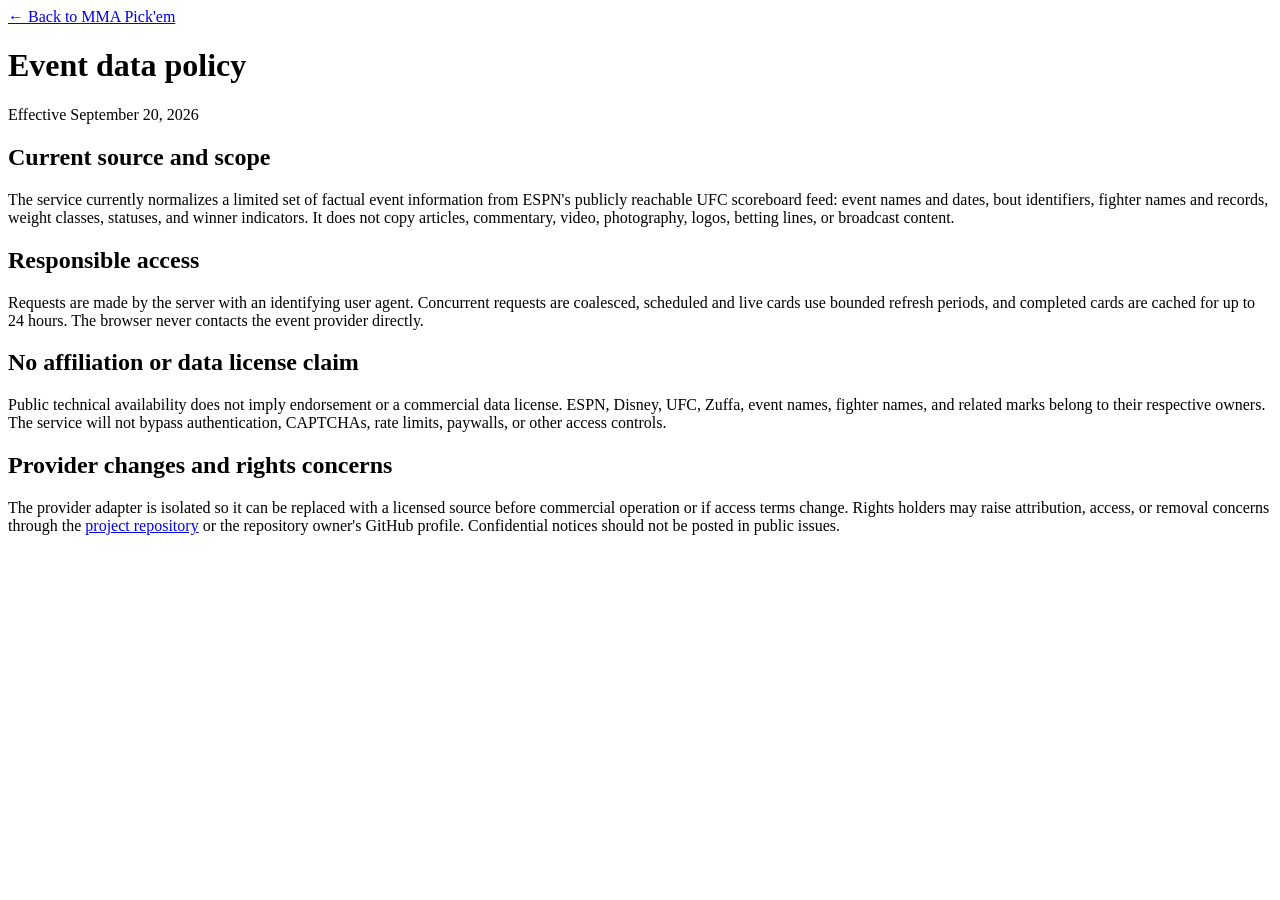
==== app/static/data-policy.html @ 60543fce "Add product legal and privacy disclosures Use neutral MMA branding, place non-affiliation and no-wag" ====
<!doctype html>
<html lang="en">
  <head>
    <meta charset="utf-8">
    <meta name="viewport" content="width=device-width, initial-scale=1">
    <meta name="theme-color" content="#101113">
    <title>Data policy — MMA Pick'em</title>
    <link rel="stylesheet" href="/static/styles.css">
  </head>
  <body>
    <main class="shell legal">
      <a class="legal-back" href="/">← Back to MMA Pick'em</a>
      <h1>Event data policy</h1>
      <p class="effective">Effective September 20, 2026</p>

      <h2>Current source and scope</h2>
      <p>
        The service currently normalizes a limited set of factual event information
        from ESPN's publicly reachable UFC scoreboard feed: event names and dates,
        bout identifiers, fighter names and records, weight classes, statuses, and
        winner indicators. It does not copy articles, commentary, video, photography,
        logos, betting lines, or broadcast content.
      </p>

      <h2>Responsible access</h2>
      <p>
        Requests are made by the server with an identifying user agent. Concurrent
        requests are coalesced, scheduled and live cards use bounded refresh periods,
        and completed cards are cached for up to 24 hours. The browser never contacts
        the event provider directly.
      </p>

      <h2>No affiliation or data license claim</h2>
      <p>
        Public technical availability does not imply endorsement or a commercial
        data license. ESPN, Disney, UFC, Zuffa, event names, fighter names, and related
        marks belong to their respective owners. The service will not bypass
        authentication, CAPTCHAs, rate limits, paywalls, or other access controls.
      </p>

      <h2>Provider changes and rights concerns</h2>
      <p>
        The provider adapter is isolated so it can be replaced with a licensed source
        before commercial operation or if access terms change. Rights holders may
        raise attribution, access, or removal concerns through the
        <a href="https://github.com/cascadiacollections/mma-api-service">project repository</a>
        or the repository owner's GitHub profile. Confidential notices should not be
        posted in public issues.
      </p>
    </main>
  </body>
</html>
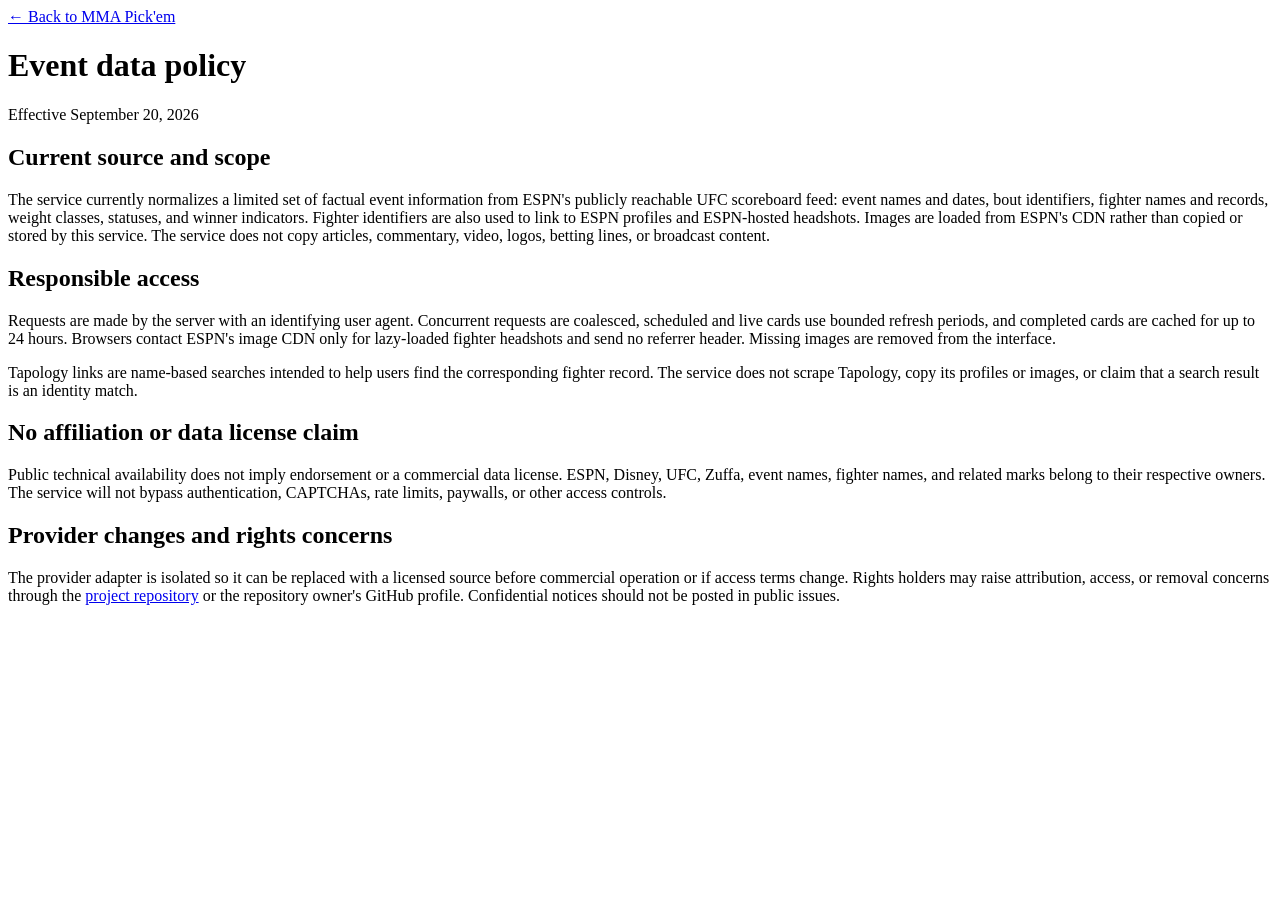
==== commit 17b0cb2b: "Add attributed fighter profiles and headshots Co-authored-by: Copilot <223556219+Copilot@users.norep" ====
--- a/app/static/data-policy.html
+++ b/app/static/data-policy.html
@@ -1,11 +1,15 @@
 <!doctype html>
-<html lang="en">
+<html lang="en" data-theme="classic">
   <head>
     <meta charset="utf-8">
     <meta name="viewport" content="width=device-width, initial-scale=1">
     <meta name="theme-color" content="#101113">
+    <meta name="description" content="How MMA Pick'em sources, limits, and caches fight-card data.">
+    <link rel="canonical" href="/data-policy">
     <title>Data policy — MMA Pick'em</title>
+    <link rel="stylesheet" href="/static/themes.css">
     <link rel="stylesheet" href="/static/styles.css">
+    <script src="/static/theme.js" defer></script>
   </head>
   <body>
     <main class="shell legal">
@@ -18,16 +22,24 @@
         The service currently normalizes a limited set of factual event information
         from ESPN's publicly reachable UFC scoreboard feed: event names and dates,
         bout identifiers, fighter names and records, weight classes, statuses, and
-        winner indicators. It does not copy articles, commentary, video, photography,
-        logos, betting lines, or broadcast content.
+        winner indicators. Fighter identifiers are also used to link to ESPN profiles
+        and ESPN-hosted headshots. Images are loaded from ESPN's CDN rather than
+        copied or stored by this service. The service does not copy articles,
+        commentary, video, logos, betting lines, or broadcast content.
       </p>
 
       <h2>Responsible access</h2>
       <p>
         Requests are made by the server with an identifying user agent. Concurrent
         requests are coalesced, scheduled and live cards use bounded refresh periods,
-        and completed cards are cached for up to 24 hours. The browser never contacts
-        the event provider directly.
+        and completed cards are cached for up to 24 hours. Browsers contact ESPN's
+        image CDN only for lazy-loaded fighter headshots and send no referrer header.
+        Missing images are removed from the interface.
+      </p>
+      <p>
+        Tapology links are name-based searches intended to help users find the
+        corresponding fighter record. The service does not scrape Tapology, copy its
+        profiles or images, or claim that a search result is an identity match.
       </p>
 
       <h2>No affiliation or data license claim</h2>
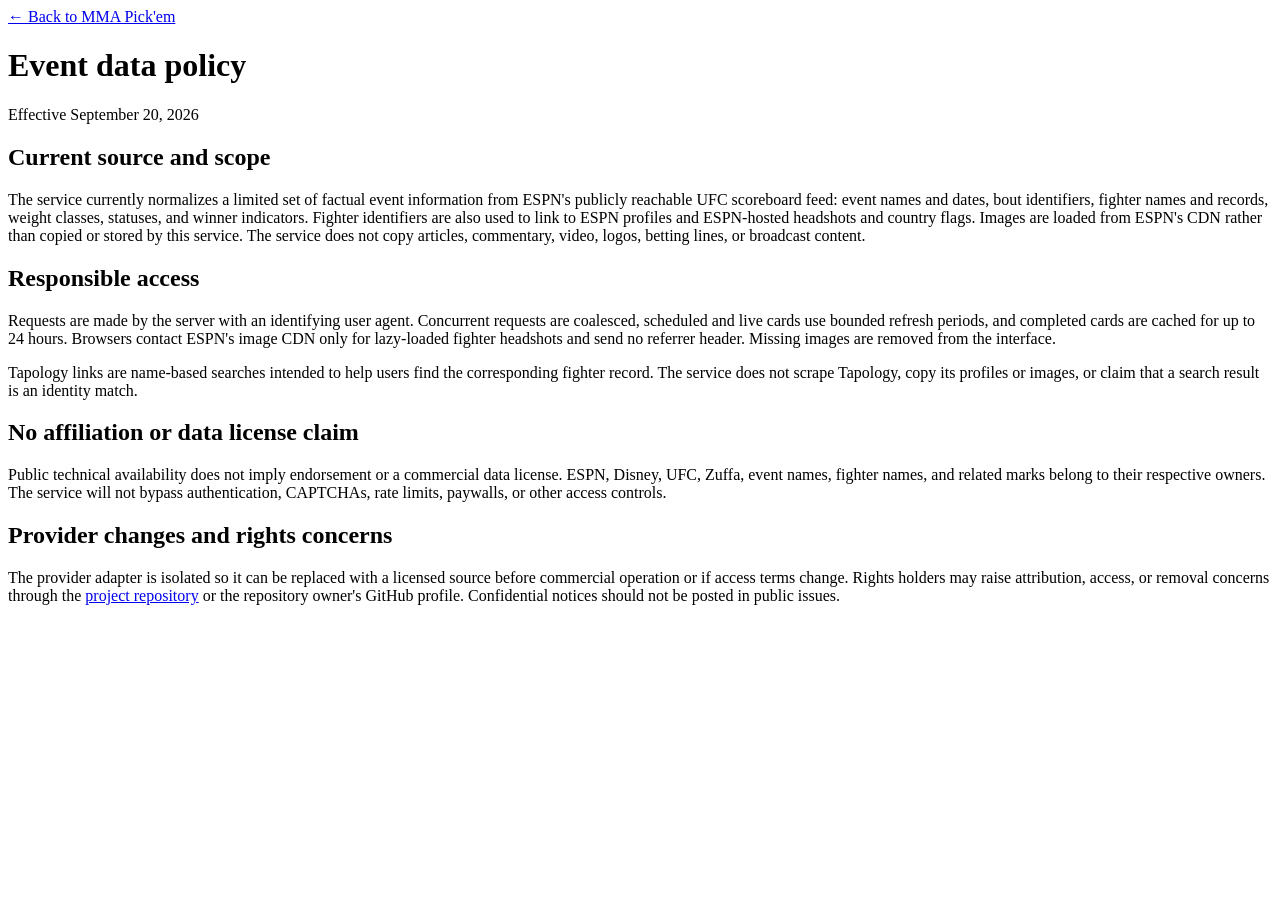
==== commit 7e1b26a4: "Add fighter country flags Co-authored-by: Copilot <223556219+Copilot@users.noreply.github.com>  Copi" ====
--- a/app/static/data-policy.html
+++ b/app/static/data-policy.html
@@ -23,8 +23,8 @@
         from ESPN's publicly reachable UFC scoreboard feed: event names and dates,
         bout identifiers, fighter names and records, weight classes, statuses, and
         winner indicators. Fighter identifiers are also used to link to ESPN profiles
-        and ESPN-hosted headshots. Images are loaded from ESPN's CDN rather than
-        copied or stored by this service. The service does not copy articles,
+        and ESPN-hosted headshots and country flags. Images are loaded from ESPN's
+        CDN rather than copied or stored by this service. The service does not copy articles,
         commentary, video, logos, betting lines, or broadcast content.
       </p>
 
